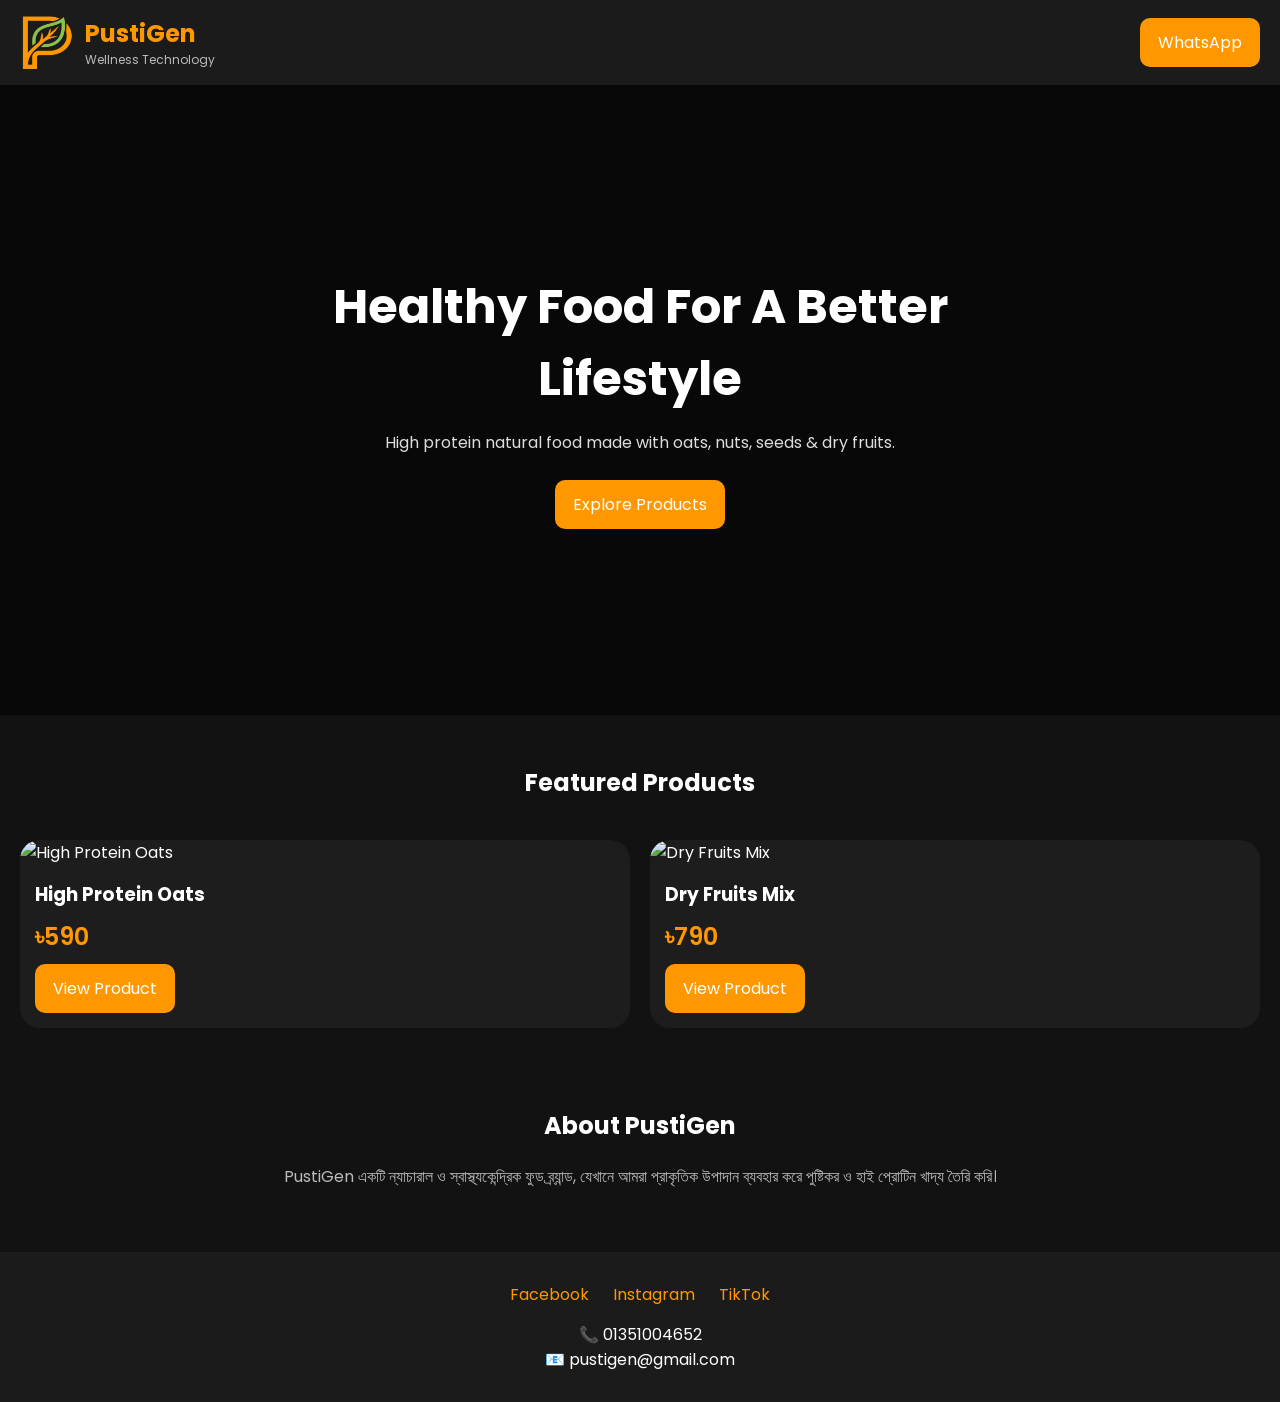
==== index.html @ 1c7bec41 "Main dile upload" ====
<!DOCTYPE html>
<html lang="en">
<head>
  <meta charset="UTF-8" />
  <meta name="viewport" content="width=device-width, initial-scale=1.0" />

  <title>PustiGen | Natural Healthy Food</title>

  <meta name="description" content="Natural healthy foods with oats, nuts, seeds and dry fruits.">

  <link rel="icon" type="image/png" href="favicon.png">

  <link rel="preconnect" href="https://fonts.googleapis.com">
  <link rel="preconnect" href="https://fonts.gstatic.com" crossorigin>

  <link href="https://fonts.googleapis.com/css2?family=Poppins:wght@300;400;500;600;700&display=swap" rel="stylesheet">

  <link rel="stylesheet" href="style.css">
</head>
<body>

<header class="header">
  <div class="logo-wrap">
    <img src="logo.png" class="logo" alt="PustiGen">
    <div>
      <h2>PustiGen</h2>
      <p>Wellness Technology</p>
    </div>
  </div>

  <a href="https://wa.me/8801351004652" class="whatsapp-btn">WhatsApp</a>
</header>

<section class="hero">
  <div class="hero-overlay"></div>

  <div class="hero-content">
    <h1>Healthy Food For A Better Lifestyle</h1>

    <p>
      High protein natural food made with oats, nuts, seeds & dry fruits.
    </p>

    <a href="#products" class="shop-btn">Explore Products</a>
  </div>
</section>

<section class="section-title">
  <h2>Featured Products</h2>
</section>

<section id="products" class="products-grid"></section>

<section class="about">
  <h2>About PustiGen</h2>

  <p>
    PustiGen একটি ন্যাচারাল ও স্বাস্থ্যকেন্দ্রিক ফুড ব্র্যান্ড,
    যেখানে আমরা প্রাকৃতিক উপাদান ব্যবহার করে পুষ্টিকর ও হাই প্রোটিন খাদ্য তৈরি করি।
  </p>
</section>

<footer>
  <div class="footer-socials">
    <a href="https://facebook.com/pustigen" target="_blank">Facebook</a>
    <a href="https://instagram.com/pustigen" target="_blank">Instagram</a>
    <a href="https://tiktok.com/@pustigen" target="_blank">TikTok</a>
  </div>

  <p>📞 01351004652</p>
  <p>📧 pustigen@gmail.com</p>
</footer>

<script src="app.js"></script>
</body>
</html>
---- style.css ----
*{
  margin:0;
  padding:0;
  box-sizing:border-box;
  font-family:'Poppins',sans-serif;
}

body{
  background:#121212;
  color:white;
}

.header{
  display:flex;
  justify-content:space-between;
  align-items:center;
  padding:15px 20px;
  background:#1b1b1b;
  position:sticky;
  top:0;
  z-index:100;
}

.logo-wrap{
  display:flex;
  align-items:center;
  gap:10px;
}

.logo{
  width:55px;
}

.logo-wrap h2{
  color:#ff9800;
}

.logo-wrap p{
  color:#bbb;
  font-size:12px;
}

.whatsapp-btn,
.shop-btn,
.primary-btn{
  background:#ff9800;
  color:white;
  padding:12px 18px;
  border-radius:10px;
  text-decoration:none;
  border:none;
  display:inline-block;
}

.secondary-btn{
  background:#66bb6a;
  color:white;
  padding:12px 18px;
  border-radius:10px;
  text-decoration:none;
}

.hero{
  height:70vh;
  background:url('images/banner.jpg') center/cover;
  position:relative;
  display:flex;
  align-items:center;
  justify-content:center;
  text-align:center;
}

.hero-overlay{
  position:absolute;
  inset:0;
  background:rgba(0,0,0,.55);
}

.hero-content{
  position:relative;
  z-index:1;
  max-width:700px;
  padding:20px;
}

.hero h1{
  font-size:48px;
  margin-bottom:15px;
}

.hero p{
  color:#ddd;
  margin-bottom:25px;
}

.section-title{
  padding:50px 20px 20px;
  text-align:center;
}

.products-grid{
  display:grid;
  grid-template-columns:repeat(auto-fit,minmax(240px,1fr));
  gap:20px;
  padding:20px;
}

.product-card{
  background:#1d1d1d;
  border-radius:20px;
  overflow:hidden;
  transition:.3s;
}

.product-card:hover{
  transform:translateY(-5px);
}

.product-card img{
  width:100%;
  height:250px;
  object-fit:cover;
}

.product-content{
  padding:15px;
}

.product-content h3{
  margin-bottom:10px;
}

.price{
  color:#ff9800;
  font-size:24px;
  font-weight:600;
  margin:10px 0;
}

.about{
  padding:60px 20px;
  max-width:900px;
  margin:auto;
  text-align:center;
}

.about p{
  color:#bbb;
  line-height:1.8;
  margin-top:20px;
}

footer{
  text-align:center;
  padding:30px 20px;
  background:#1b1b1b;
}

.footer-socials{
  margin-bottom:15px;
}

.footer-socials a{
  margin:0 10px;
  color:#ff9800;
  text-decoration:none;
}

.product-page{
  display:grid;
  grid-template-columns:1fr 1fr;
  gap:40px;
  padding:40px;
}

.product-image-wrap img{
  width:100%;
  border-radius:20px;
}

.product-info p{
  color:#ccc;
  line-height:1.8;
}

.qty-box{
  display:flex;
  align-items:center;
  gap:15px;
  margin:25px 0;
}

.qty-box button{
  width:40px;
  height:40px;
  border:none;
  background:#ff9800;
  color:white;
  border-radius:10px;
}

.action-buttons{
  display:flex;
  gap:15px;
  margin-bottom:30px;
}

.order-form{
  background:#1d1d1d;
  padding:20px;
  border-radius:20px;
}

.order-form input,
.order-form textarea{
  width:100%;
  margin-top:15px;
  padding:14px;
  background:#111;
  border:1px solid #333;
  color:white;
  border-radius:10px;
}

.full-btn{
  width:100%;
  margin-top:15px;
}

@media(max-width:768px){

  .hero h1{
    font-size:34px;
  }

  .product-page{
    grid-template-columns:1fr;
    padding:20px;
  }

  .action-buttons{
    flex-direction:column;
  }
}
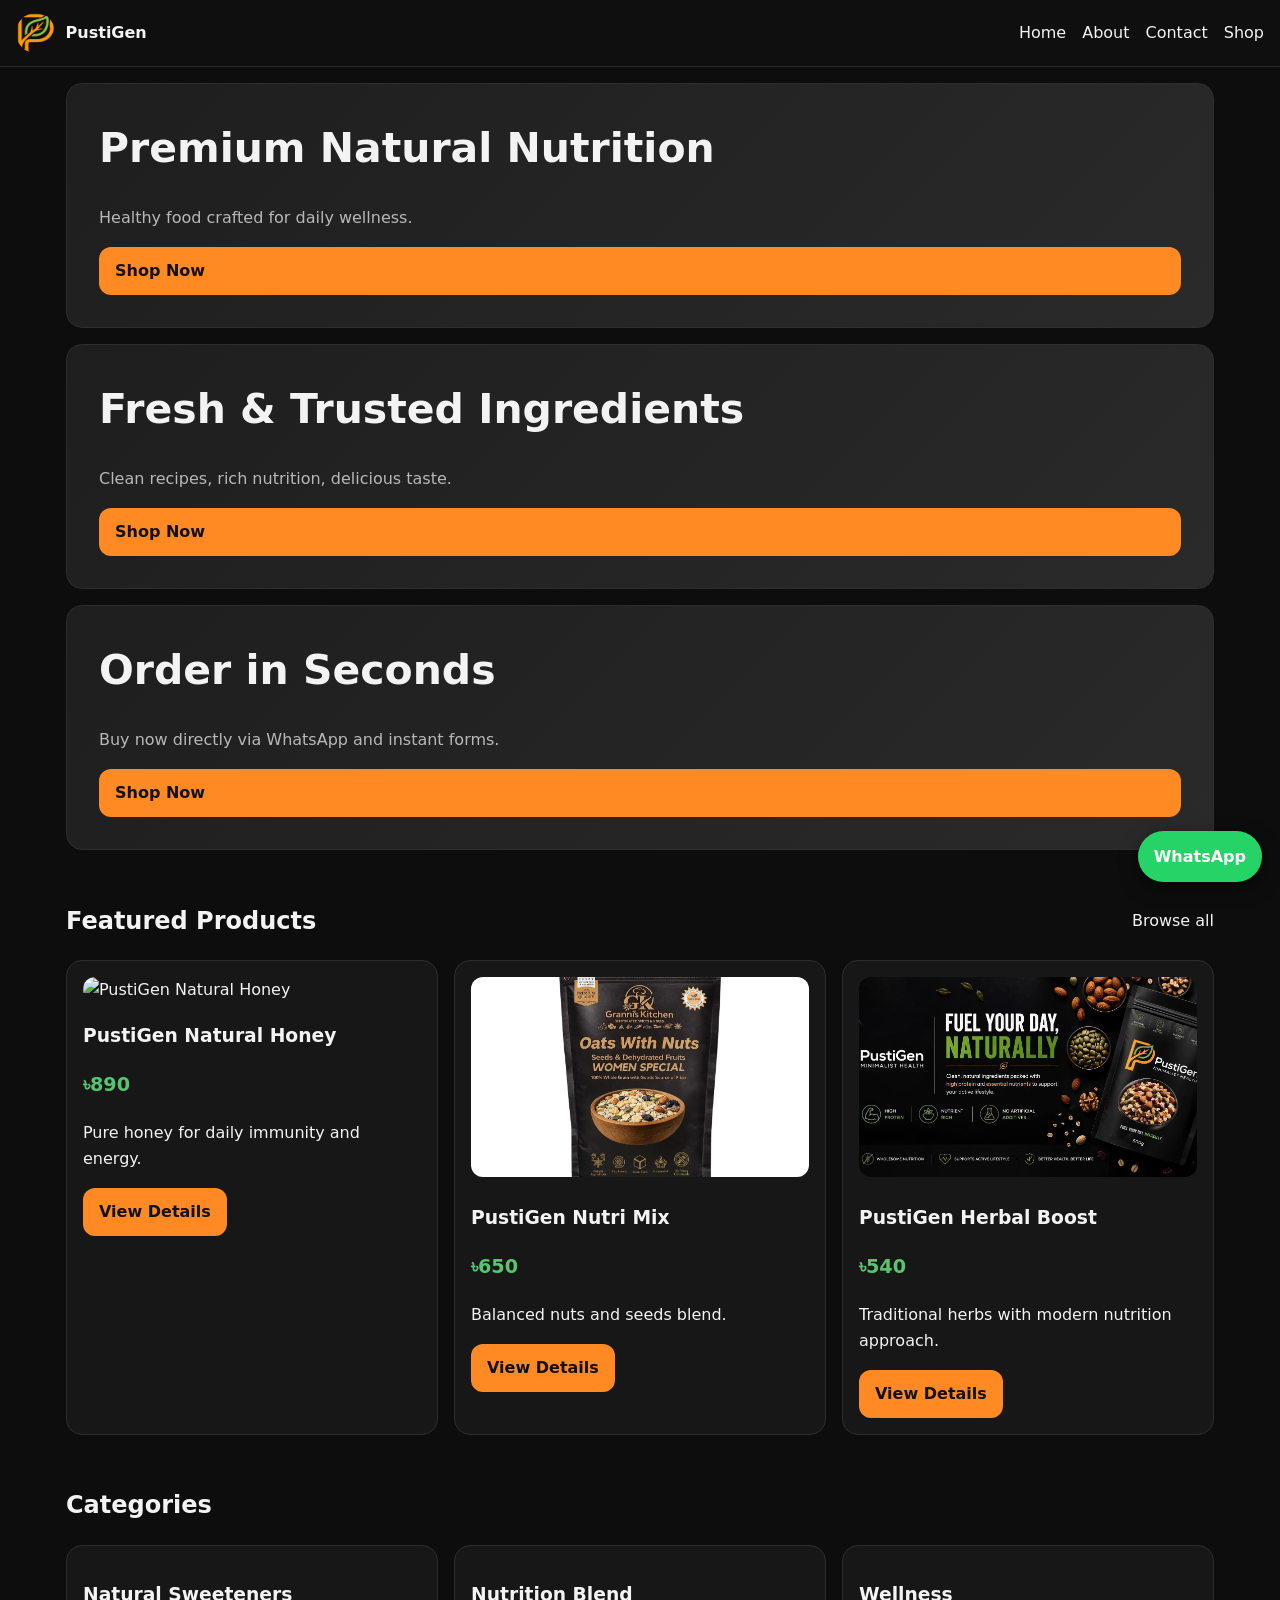
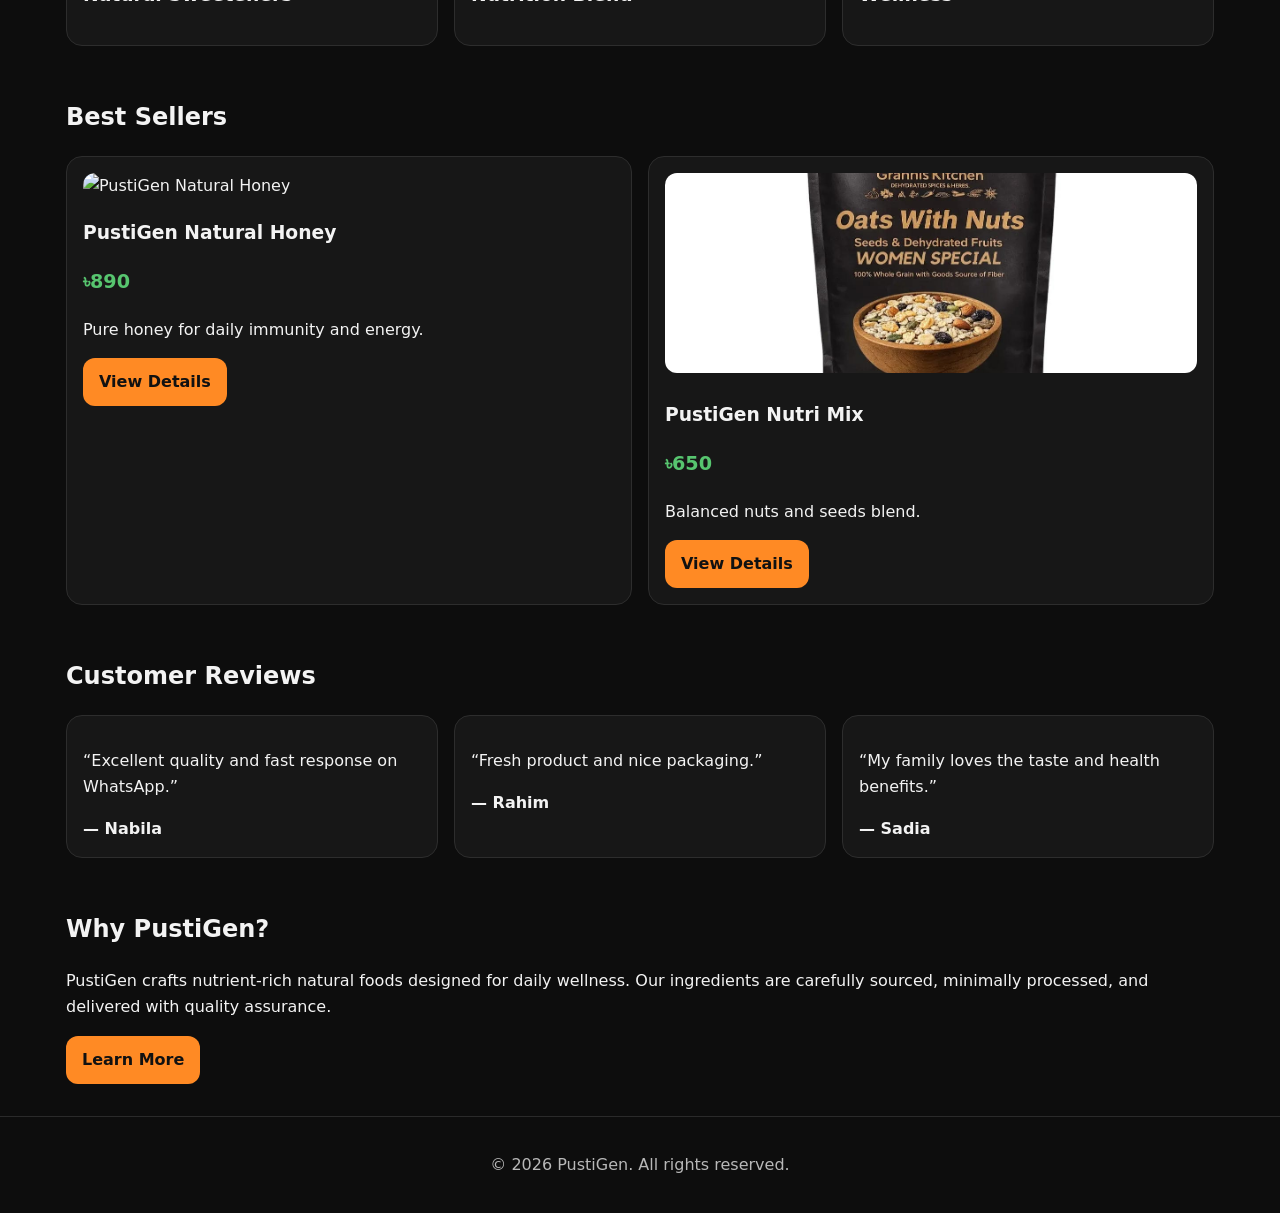
==== commit 396f753e: "Rebuild repository as modern PustiGen responsive ecommerce site" ====
--- a/index.html
+++ b/index.html
@@ -1,76 +1,63 @@
-<!DOCTYPE html>
-<html lang="en">
-<head>
-  <meta charset="UTF-8" />
-  <meta name="viewport" content="width=device-width, initial-scale=1.0" />
-
-  <title>PustiGen | Natural Healthy Food</title>
-
-  <meta name="description" content="Natural healthy foods with oats, nuts, seeds and dry fruits.">
-
-  <link rel="icon" type="image/png" href="favicon.png">
-
-  <link rel="preconnect" href="https://fonts.googleapis.com">
-  <link rel="preconnect" href="https://fonts.gstatic.com" crossorigin>
-
-  <link href="https://fonts.googleapis.com/css2?family=Poppins:wght@300;400;500;600;700&display=swap" rel="stylesheet">
-
-  <link rel="stylesheet" href="style.css">
-</head>
-<body>
-
-<header class="header">
-  <div class="logo-wrap">
-    <img src="logo.png" class="logo" alt="PustiGen">
-    <div>
-      <h2>PustiGen</h2>
-      <p>Wellness Technology</p>
-    </div>
-  </div>
-
-  <a href="https://wa.me/8801351004652" class="whatsapp-btn">WhatsApp</a>
-</header>
-
-<section class="hero">
-  <div class="hero-overlay"></div>
-
-  <div class="hero-content">
-    <h1>Healthy Food For A Better Lifestyle</h1>
-
-    <p>
-      High protein natural food made with oats, nuts, seeds & dry fruits.
-    </p>
-
-    <a href="#products" class="shop-btn">Explore Products</a>
-  </div>
-</section>
-
-<section class="section-title">
-  <h2>Featured Products</h2>
-</section>
-
-<section id="products" class="products-grid"></section>
-
-<section class="about">
-  <h2>About PustiGen</h2>
-
-  <p>
-    PustiGen একটি ন্যাচারাল ও স্বাস্থ্যকেন্দ্রিক ফুড ব্র্যান্ড,
-    যেখানে আমরা প্রাকৃতিক উপাদান ব্যবহার করে পুষ্টিকর ও হাই প্রোটিন খাদ্য তৈরি করি।
-  </p>
-</section>
-
-<footer>
-  <div class="footer-socials">
-    <a href="https://facebook.com/pustigen" target="_blank">Facebook</a>
-    <a href="https://instagram.com/pustigen" target="_blank">Instagram</a>
-    <a href="https://tiktok.com/@pustigen" target="_blank">TikTok</a>
-  </div>
-
-  <p>📞 01351004652</p>
-  <p>📧 pustigen@gmail.com</p>
-</footer>
-
-<script src="app.js"></script>
-</body>
-</html>+<!doctype html>
+<html lang="en">
+<head>
+  <meta charset="UTF-8" />
+  <meta name="viewport" content="width=device-width, initial-scale=1.0" />
+  <title>PustiGen | Natural Healthy Food</title>
+  <meta name="description" content="PustiGen premium natural healthy food. Explore featured products, best sellers, and wellness nutrition." />
+  <meta name="keywords" content="PustiGen, healthy food, natural food, nutrition, organic" />
+  <link rel="icon" href="favicon.png" />
+  <link rel="preload" href="style.css" as="style" />
+  <link rel="stylesheet" href="style.css" />
+</head>
+<body>
+  <header class="site-header">
+    <a class="brand" href="index.html"><img src="logo.png" alt="PustiGen logo" /><span>PustiGen</span></a>
+    <button class="menu-btn" aria-label="Toggle menu">☰</button>
+    <nav class="nav-links">
+      <a href="index.html">Home</a>
+      <a href="about.html">About</a>
+      <a href="contact.html">Contact</a>
+      <a href="#featured">Shop</a>
+    </nav>
+  </header>
+
+  <main>
+    <section class="hero-slider" id="hero-slider" aria-label="Hero banners"></section>
+
+    <section class="section" id="featured">
+      <div class="section-head"><h2>Featured Products</h2><a class="link" href="product.html">Browse all</a></div>
+      <div class="grid products" id="featured-products"></div>
+    </section>
+
+    <section class="section">
+      <div class="section-head"><h2>Categories</h2></div>
+      <div class="grid categories" id="categories"></div>
+    </section>
+
+    <section class="section">
+      <div class="section-head"><h2>Best Sellers</h2></div>
+      <div class="grid products" id="best-sellers"></div>
+    </section>
+
+    <section class="section">
+      <div class="section-head"><h2>Customer Reviews</h2></div>
+      <div class="grid reviews" id="reviews"></div>
+    </section>
+
+    <section class="section about-snippet">
+      <h2>Why PustiGen?</h2>
+      <p>PustiGen crafts nutrient-rich natural foods designed for daily wellness. Our ingredients are carefully sourced, minimally processed, and delivered with quality assurance.</p>
+      <a class="btn" href="about.html">Learn More</a>
+    </section>
+  </main>
+
+  <a class="floating-whatsapp" target="_blank" rel="noopener" href="https://wa.me/8801351004652?text=Hello%20PustiGen%2C%20I%20want%20to%20know%20more%20about%20your%20products.">WhatsApp</a>
+
+  <footer class="site-footer">
+    <p>© <span id="year"></span> PustiGen. All rights reserved.</p>
+  </footer>
+
+  <script src="app.js" defer></script>
+</body>
+</html>
--- a/style.css
+++ b/style.css
@@ -1,244 +1,22 @@
-*{
-  margin:0;
-  padding:0;
-  box-sizing:border-box;
-  font-family:'Poppins',sans-serif;
-}
-
-body{
-  background:#121212;
-  color:white;
-}
-
-.header{
-  display:flex;
-  justify-content:space-between;
-  align-items:center;
-  padding:15px 20px;
-  background:#1b1b1b;
-  position:sticky;
-  top:0;
-  z-index:100;
-}
-
-.logo-wrap{
-  display:flex;
-  align-items:center;
-  gap:10px;
-}
-
-.logo{
-  width:55px;
-}
-
-.logo-wrap h2{
-  color:#ff9800;
-}
-
-.logo-wrap p{
-  color:#bbb;
-  font-size:12px;
-}
-
-.whatsapp-btn,
-.shop-btn,
-.primary-btn{
-  background:#ff9800;
-  color:white;
-  padding:12px 18px;
-  border-radius:10px;
-  text-decoration:none;
-  border:none;
-  display:inline-block;
-}
-
-.secondary-btn{
-  background:#66bb6a;
-  color:white;
-  padding:12px 18px;
-  border-radius:10px;
-  text-decoration:none;
-}
-
-.hero{
-  height:70vh;
-  background:url('images/banner.jpg') center/cover;
-  position:relative;
-  display:flex;
-  align-items:center;
-  justify-content:center;
-  text-align:center;
-}
-
-.hero-overlay{
-  position:absolute;
-  inset:0;
-  background:rgba(0,0,0,.55);
-}
-
-.hero-content{
-  position:relative;
-  z-index:1;
-  max-width:700px;
-  padding:20px;
-}
-
-.hero h1{
-  font-size:48px;
-  margin-bottom:15px;
-}
-
-.hero p{
-  color:#ddd;
-  margin-bottom:25px;
-}
-
-.section-title{
-  padding:50px 20px 20px;
-  text-align:center;
-}
-
-.products-grid{
-  display:grid;
-  grid-template-columns:repeat(auto-fit,minmax(240px,1fr));
-  gap:20px;
-  padding:20px;
-}
-
-.product-card{
-  background:#1d1d1d;
-  border-radius:20px;
-  overflow:hidden;
-  transition:.3s;
-}
-
-.product-card:hover{
-  transform:translateY(-5px);
-}
-
-.product-card img{
-  width:100%;
-  height:250px;
-  object-fit:cover;
-}
-
-.product-content{
-  padding:15px;
-}
-
-.product-content h3{
-  margin-bottom:10px;
-}
-
-.price{
-  color:#ff9800;
-  font-size:24px;
-  font-weight:600;
-  margin:10px 0;
-}
-
-.about{
-  padding:60px 20px;
-  max-width:900px;
-  margin:auto;
-  text-align:center;
-}
-
-.about p{
-  color:#bbb;
-  line-height:1.8;
-  margin-top:20px;
-}
-
-footer{
-  text-align:center;
-  padding:30px 20px;
-  background:#1b1b1b;
-}
-
-.footer-socials{
-  margin-bottom:15px;
-}
-
-.footer-socials a{
-  margin:0 10px;
-  color:#ff9800;
-  text-decoration:none;
-}
-
-.product-page{
-  display:grid;
-  grid-template-columns:1fr 1fr;
-  gap:40px;
-  padding:40px;
-}
-
-.product-image-wrap img{
-  width:100%;
-  border-radius:20px;
-}
-
-.product-info p{
-  color:#ccc;
-  line-height:1.8;
-}
-
-.qty-box{
-  display:flex;
-  align-items:center;
-  gap:15px;
-  margin:25px 0;
-}
-
-.qty-box button{
-  width:40px;
-  height:40px;
-  border:none;
-  background:#ff9800;
-  color:white;
-  border-radius:10px;
-}
-
-.action-buttons{
-  display:flex;
-  gap:15px;
-  margin-bottom:30px;
-}
-
-.order-form{
-  background:#1d1d1d;
-  padding:20px;
-  border-radius:20px;
-}
-
-.order-form input,
-.order-form textarea{
-  width:100%;
-  margin-top:15px;
-  padding:14px;
-  background:#111;
-  border:1px solid #333;
-  color:white;
-  border-radius:10px;
-}
-
-.full-btn{
-  width:100%;
-  margin-top:15px;
-}
-
-@media(max-width:768px){
-
-  .hero h1{
-    font-size:34px;
-  }
-
-  .product-page{
-    grid-template-columns:1fr;
-    padding:20px;
-  }
-
-  .action-buttons{
-    flex-direction:column;
-  }
-}+:root{--bg:#0d0d0d;--panel:#171717;--text:#f3f3f3;--muted:#b8b8b8;--green:#57c56f;--orange:#ff8a24;--radius:16px}
+*{box-sizing:border-box}body{margin:0;font-family:Inter,system-ui,Arial,sans-serif;background:var(--bg);color:var(--text);line-height:1.6}
+a{color:inherit;text-decoration:none}
+.site-header{position:sticky;top:0;z-index:99;display:flex;justify-content:space-between;align-items:center;padding:.8rem 1rem;background:#101010e8;backdrop-filter:blur(8px);border-bottom:1px solid #2b2b2b}
+.brand{display:flex;align-items:center;gap:.6rem;font-weight:700}.brand img{width:40px;height:40px;border-radius:50%}
+.nav-links{display:none;gap:1rem}.menu-btn{background:transparent;border:1px solid #333;color:#fff;padding:.4rem .7rem;border-radius:8px}
+.section{max-width:1180px;margin:auto;padding:1rem}.section-head{display:flex;justify-content:space-between;align-items:center}
+.hero-slider{max-width:1180px;margin:1rem auto;padding:0 1rem;display:grid;grid-template-columns:1fr;gap:1rem}
+.slide{background:linear-gradient(135deg,#1e1e1e,#2a2a2a);border:1px solid #2e2e2e;border-radius:var(--radius);padding:2rem;min-height:220px;display:flex;flex-direction:column;justify-content:center;animation:fadeIn .6s ease}
+.slide h1{font-size:clamp(1.6rem,3.2vw,3rem);margin:0 0 .5rem}.slide p{color:var(--muted)}
+.btn{display:inline-block;padding:.7rem 1rem;background:var(--orange);color:#111;font-weight:700;border:none;border-radius:12px;cursor:pointer;transition:.2s transform}.btn:hover{transform:translateY(-2px)}
+.btn.alt{background:var(--green)}.btn.ghost{background:transparent;color:#fff;border:1px solid #3b3b3b}.btn.whatsapp{background:#25D366}.btn.call{background:#333;color:#fff}
+.grid{display:grid;gap:1rem}.products{grid-template-columns:repeat(auto-fit,minmax(220px,1fr))}.categories{grid-template-columns:repeat(auto-fit,minmax(160px,1fr))}.reviews{grid-template-columns:repeat(auto-fit,minmax(240px,1fr))}
+.card{background:var(--panel);border:1px solid #2d2d2d;border-radius:var(--radius);padding:1rem}.card img{width:100%;height:200px;object-fit:cover;border-radius:12px}.price{color:var(--green);font-size:1.2rem;font-weight:700}
+.product-layout{display:grid;gap:1.5rem}.product-main-image{width:100%;max-height:460px;object-fit:cover;border-radius:var(--radius);border:1px solid #303030}
+.thumbs{display:flex;gap:.6rem;margin-top:.8rem}.thumbs img{width:70px;height:70px;object-fit:cover;border-radius:10px;cursor:pointer;border:2px solid transparent}.thumbs img.active{border-color:var(--orange)}
+.qty-row,.cta-row{display:flex;gap:.6rem;align-items:center;margin:.8rem 0}#qty{width:70px;padding:.5rem;background:#111;border:1px solid #333;color:#fff;border-radius:8px;text-align:center}
+.floating-whatsapp{position:fixed;right:18px;bottom:18px;background:#25D366;color:#fff;padding:.8rem 1rem;border-radius:999px;font-weight:700;box-shadow:0 6px 18px #0008}
+.prose{max-width:760px}.site-footer{padding:1.2rem;text-align:center;color:var(--muted);border-top:1px solid #2a2a2a;margin-top:1rem}
+.small{font-size:.9rem;color:var(--muted)}
+@media(min-width:760px){.menu-btn{display:none}.nav-links{display:flex}.product-layout{grid-template-columns:1.1fr 1fr}}
+@keyframes fadeIn{from{opacity:0;transform:translateY(8px)}to{opacity:1;transform:translateY(0)}}
--- a/style.css
+++ b/style.css
@@ -1,244 +1,22 @@
-*{
-  margin:0;
-  padding:0;
-  box-sizing:border-box;
-  font-family:'Poppins',sans-serif;
-}
-
-body{
-  background:#121212;
-  color:white;
-}
-
-.header{
-  display:flex;
-  justify-content:space-between;
-  align-items:center;
-  padding:15px 20px;
-  background:#1b1b1b;
-  position:sticky;
-  top:0;
-  z-index:100;
-}
-
-.logo-wrap{
-  display:flex;
-  align-items:center;
-  gap:10px;
-}
-
-.logo{
-  width:55px;
-}
-
-.logo-wrap h2{
-  color:#ff9800;
-}
-
-.logo-wrap p{
-  color:#bbb;
-  font-size:12px;
-}
-
-.whatsapp-btn,
-.shop-btn,
-.primary-btn{
-  background:#ff9800;
-  color:white;
-  padding:12px 18px;
-  border-radius:10px;
-  text-decoration:none;
-  border:none;
-  display:inline-block;
-}
-
-.secondary-btn{
-  background:#66bb6a;
-  color:white;
-  padding:12px 18px;
-  border-radius:10px;
-  text-decoration:none;
-}
-
-.hero{
-  height:70vh;
-  background:url('images/banner.jpg') center/cover;
-  position:relative;
-  display:flex;
-  align-items:center;
-  justify-content:center;
-  text-align:center;
-}
-
-.hero-overlay{
-  position:absolute;
-  inset:0;
-  background:rgba(0,0,0,.55);
-}
-
-.hero-content{
-  position:relative;
-  z-index:1;
-  max-width:700px;
-  padding:20px;
-}
-
-.hero h1{
-  font-size:48px;
-  margin-bottom:15px;
-}
-
-.hero p{
-  color:#ddd;
-  margin-bottom:25px;
-}
-
-.section-title{
-  padding:50px 20px 20px;
-  text-align:center;
-}
-
-.products-grid{
-  display:grid;
-  grid-template-columns:repeat(auto-fit,minmax(240px,1fr));
-  gap:20px;
-  padding:20px;
-}
-
-.product-card{
-  background:#1d1d1d;
-  border-radius:20px;
-  overflow:hidden;
-  transition:.3s;
-}
-
-.product-card:hover{
-  transform:translateY(-5px);
-}
-
-.product-card img{
-  width:100%;
-  height:250px;
-  object-fit:cover;
-}
-
-.product-content{
-  padding:15px;
-}
-
-.product-content h3{
-  margin-bottom:10px;
-}
-
-.price{
-  color:#ff9800;
-  font-size:24px;
-  font-weight:600;
-  margin:10px 0;
-}
-
-.about{
-  padding:60px 20px;
-  max-width:900px;
-  margin:auto;
-  text-align:center;
-}
-
-.about p{
-  color:#bbb;
-  line-height:1.8;
-  margin-top:20px;
-}
-
-footer{
-  text-align:center;
-  padding:30px 20px;
-  background:#1b1b1b;
-}
-
-.footer-socials{
-  margin-bottom:15px;
-}
-
-.footer-socials a{
-  margin:0 10px;
-  color:#ff9800;
-  text-decoration:none;
-}
-
-.product-page{
-  display:grid;
-  grid-template-columns:1fr 1fr;
-  gap:40px;
-  padding:40px;
-}
-
-.product-image-wrap img{
-  width:100%;
-  border-radius:20px;
-}
-
-.product-info p{
-  color:#ccc;
-  line-height:1.8;
-}
-
-.qty-box{
-  display:flex;
-  align-items:center;
-  gap:15px;
-  margin:25px 0;
-}
-
-.qty-box button{
-  width:40px;
-  height:40px;
-  border:none;
-  background:#ff9800;
-  color:white;
-  border-radius:10px;
-}
-
-.action-buttons{
-  display:flex;
-  gap:15px;
-  margin-bottom:30px;
-}
-
-.order-form{
-  background:#1d1d1d;
-  padding:20px;
-  border-radius:20px;
-}
-
-.order-form input,
-.order-form textarea{
-  width:100%;
-  margin-top:15px;
-  padding:14px;
-  background:#111;
-  border:1px solid #333;
-  color:white;
-  border-radius:10px;
-}
-
-.full-btn{
-  width:100%;
-  margin-top:15px;
-}
-
-@media(max-width:768px){
-
-  .hero h1{
-    font-size:34px;
-  }
-
-  .product-page{
-    grid-template-columns:1fr;
-    padding:20px;
-  }
-
-  .action-buttons{
-    flex-direction:column;
-  }
-}+:root{--bg:#0d0d0d;--panel:#171717;--text:#f3f3f3;--muted:#b8b8b8;--green:#57c56f;--orange:#ff8a24;--radius:16px}
+*{box-sizing:border-box}body{margin:0;font-family:Inter,system-ui,Arial,sans-serif;background:var(--bg);color:var(--text);line-height:1.6}
+a{color:inherit;text-decoration:none}
+.site-header{position:sticky;top:0;z-index:99;display:flex;justify-content:space-between;align-items:center;padding:.8rem 1rem;background:#101010e8;backdrop-filter:blur(8px);border-bottom:1px solid #2b2b2b}
+.brand{display:flex;align-items:center;gap:.6rem;font-weight:700}.brand img{width:40px;height:40px;border-radius:50%}
+.nav-links{display:none;gap:1rem}.menu-btn{background:transparent;border:1px solid #333;color:#fff;padding:.4rem .7rem;border-radius:8px}
+.section{max-width:1180px;margin:auto;padding:1rem}.section-head{display:flex;justify-content:space-between;align-items:center}
+.hero-slider{max-width:1180px;margin:1rem auto;padding:0 1rem;display:grid;grid-template-columns:1fr;gap:1rem}
+.slide{background:linear-gradient(135deg,#1e1e1e,#2a2a2a);border:1px solid #2e2e2e;border-radius:var(--radius);padding:2rem;min-height:220px;display:flex;flex-direction:column;justify-content:center;animation:fadeIn .6s ease}
+.slide h1{font-size:clamp(1.6rem,3.2vw,3rem);margin:0 0 .5rem}.slide p{color:var(--muted)}
+.btn{display:inline-block;padding:.7rem 1rem;background:var(--orange);color:#111;font-weight:700;border:none;border-radius:12px;cursor:pointer;transition:.2s transform}.btn:hover{transform:translateY(-2px)}
+.btn.alt{background:var(--green)}.btn.ghost{background:transparent;color:#fff;border:1px solid #3b3b3b}.btn.whatsapp{background:#25D366}.btn.call{background:#333;color:#fff}
+.grid{display:grid;gap:1rem}.products{grid-template-columns:repeat(auto-fit,minmax(220px,1fr))}.categories{grid-template-columns:repeat(auto-fit,minmax(160px,1fr))}.reviews{grid-template-columns:repeat(auto-fit,minmax(240px,1fr))}
+.card{background:var(--panel);border:1px solid #2d2d2d;border-radius:var(--radius);padding:1rem}.card img{width:100%;height:200px;object-fit:cover;border-radius:12px}.price{color:var(--green);font-size:1.2rem;font-weight:700}
+.product-layout{display:grid;gap:1.5rem}.product-main-image{width:100%;max-height:460px;object-fit:cover;border-radius:var(--radius);border:1px solid #303030}
+.thumbs{display:flex;gap:.6rem;margin-top:.8rem}.thumbs img{width:70px;height:70px;object-fit:cover;border-radius:10px;cursor:pointer;border:2px solid transparent}.thumbs img.active{border-color:var(--orange)}
+.qty-row,.cta-row{display:flex;gap:.6rem;align-items:center;margin:.8rem 0}#qty{width:70px;padding:.5rem;background:#111;border:1px solid #333;color:#fff;border-radius:8px;text-align:center}
+.floating-whatsapp{position:fixed;right:18px;bottom:18px;background:#25D366;color:#fff;padding:.8rem 1rem;border-radius:999px;font-weight:700;box-shadow:0 6px 18px #0008}
+.prose{max-width:760px}.site-footer{padding:1.2rem;text-align:center;color:var(--muted);border-top:1px solid #2a2a2a;margin-top:1rem}
+.small{font-size:.9rem;color:var(--muted)}
+@media(min-width:760px){.menu-btn{display:none}.nav-links{display:flex}.product-layout{grid-template-columns:1.1fr 1fr}}
+@keyframes fadeIn{from{opacity:0;transform:translateY(8px)}to{opacity:1;transform:translateY(0)}}
